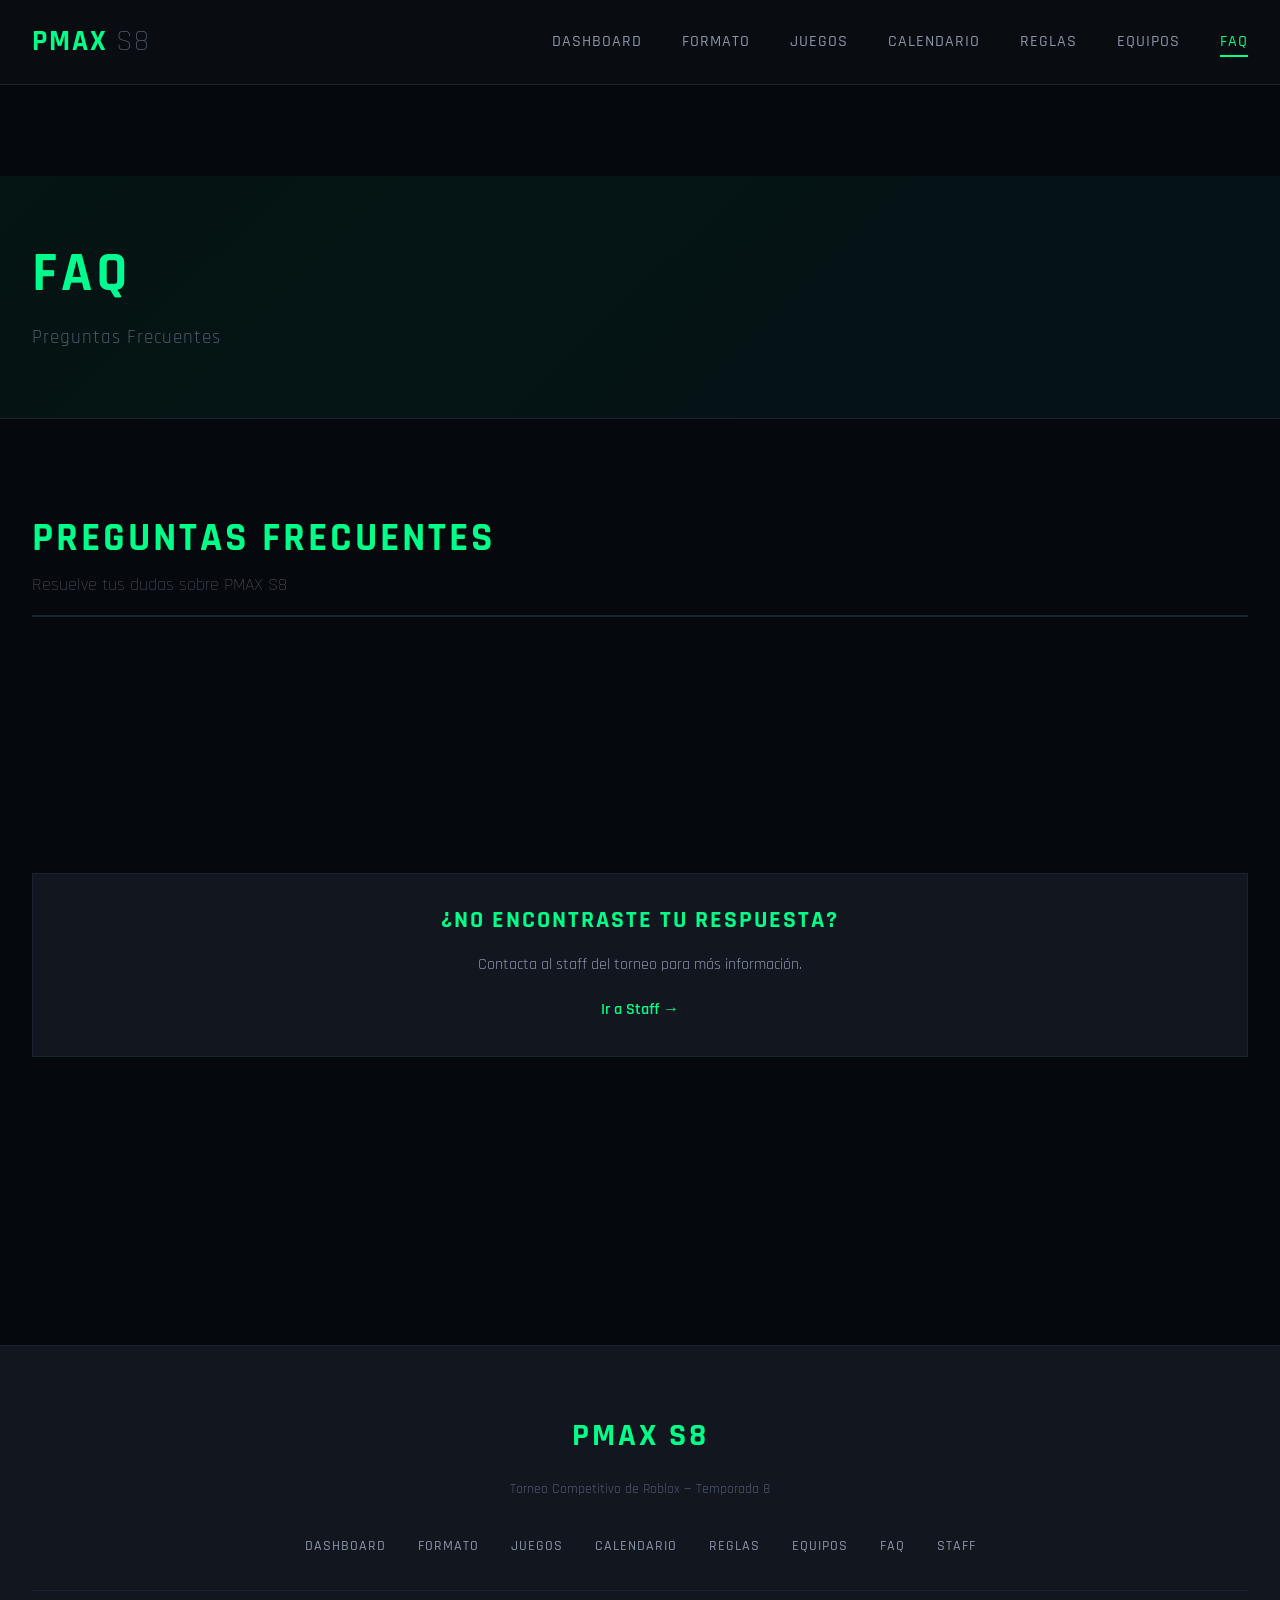
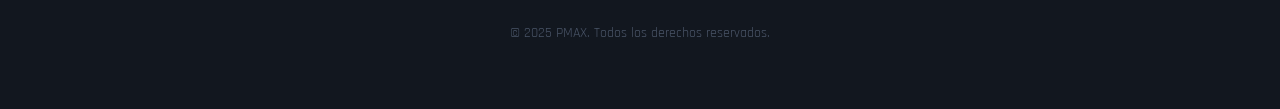
==== pages/faq.html @ 9d2739aa "Create faq.html" ====
<!DOCTYPE html>
<html lang="es">
<head>
    <meta charset="UTF-8">
    <meta name="viewport" content="width=device-width, initial-scale=1.0">
    <title>FAQ — PMAX S8</title>
    <link rel="preconnect" href="https://fonts.googleapis.com">
    <link rel="preconnect" href="https://fonts.gstatic.com" crossorigin>
    <link href="https://fonts.googleapis.com/css2?family=Rajdhani:wght@300;400;500;600;700&family=JetBrains+Mono:wght@400;500;600;700&display=swap" rel="stylesheet">
    <link rel="stylesheet" href="../css/base.css">
    <link rel="stylesheet" href="../css/components.css">
</head>
<body>
    <header>
        <nav>
            <div class="logo">PMAX <span>S8</span></div>
            <button class="menu-toggle" aria-label="Toggle menu">☰</button>
            <ul class="nav-links">
                <li><a href="../index.html">Dashboard</a></li>
                <li><a href="formato.html">Formato</a></li>
                <li><a href="juegos.html">Juegos</a></li>
                <li><a href="calendario.html">Calendario</a></li>
                <li><a href="reglas.html">Reglas</a></li>
                <li><a href="equipos.html">Equipos</a></li>
                <li><a href="faq.html">FAQ</a></li>
            </ul>
        </nav>
    </header>

    <main class="page-content">
        <section class="page-hero">
            <div class="container">
                <h1>FAQ</h1>
                <p>Preguntas Frecuentes</p>
            </div>
        </section>

        <section class="section">
            <div class="container">
                <div class="section-header">
                    <h2 class="section-title">Preguntas Frecuentes</h2>
                    <p class="section-subtitle">Resuelve tus dudas sobre PMAX S8</p>
                </div>

                <div id="faq-container">
                    <!-- Cargado dinámicamente desde faq.json -->
                </div>
            </div>
        </section>

        <section class="section">
            <div class="container">
                <div class="card text-center">
                    <h3 class="card-title">¿No encontraste tu respuesta?</h3>
                    <div class="card-content">
                        <p>Contacta al staff del torneo para más información.</p>
                        <p class="mt-sm"><a href="staff.html" style="color: var(--primary); font-weight: 600;">Ir a Staff →</a></p>
                    </div>
                </div>
            </div>
        </section>
    </main>

    <footer>
        <div class="footer-content">
            <div class="footer-brand">PMAX S8</div>
            <p class="footer-text">Torneo Competitivo de Roblox — Temporada 8</p>
            
            <ul class="footer-links">
                <li><a href="../index.html">Dashboard</a></li>
                <li><a href="formato.html">Formato</a></li>
                <li><a href="juegos.html">Juegos</a></li>
                <li><a href="calendario.html">Calendario</a></li>
                <li><a href="reglas.html">Reglas</a></li>
                <li><a href="equipos.html">Equipos</a></li>
                <li><a href="faq.html">FAQ</a></li>
                <li><a href="staff.html">Staff</a></li>
            </ul>

            <div class="copyright">
                © 2025 PMAX. Todos los derechos reservados.
            </div>
        </div>
    </footer>

    <script src="../js/nav.js"></script>
    <script src="../js/data.js"></script>
    <script>
        // Cargar FAQ
        document.addEventListener('DOMContentLoaded', function() {
            PMAX_DATA.renderFAQ();
        });
    </script>
</body>
</html>
---- css/base.css ----
/* ===========================
   PMAX S8 - BASE STYLES
   Variables, Reset, Utilities
   =========================== */

:root {
    /* Colors */
    --primary: #00ff88;
    --primary-dark: #00cc6a;
    --bg-dark: #0a0e14;
    --bg-darker: #05080c;
    --bg-card: #12171f;
    --text-primary: #ffffff;
    --text-secondary: #8892a6;
    --text-muted: #4a5568;
    --border: #1a2332;
    --accent: #ff3366;
    --accent-blue: #00d4ff;
    
    /* Spacing */
    --spacing-xs: 0.5rem;
    --spacing-sm: 1rem;
    --spacing-md: 2rem;
    --spacing-lg: 4rem;
    --spacing-xl: 6rem;
    
    /* Typography */
    --font-display: 'Rajdhani', sans-serif;
    --font-mono: 'JetBrains Mono', monospace;
    
    /* Transitions */
    --transition-fast: 0.2s ease;
    --transition-normal: 0.3s ease;
    --transition-slow: 0.5s ease;
}

/* Reset */
* {
    margin: 0;
    padding: 0;
    box-sizing: border-box;
}

html {
    scroll-behavior: smooth;
}

body {
    font-family: var(--font-display);
    background: var(--bg-darker);
    color: var(--text-primary);
    line-height: 1.6;
    overflow-x: hidden;
}

/* Typography */
h1, h2, h3, h4, h5, h6 {
    font-weight: 700;
    line-height: 1.2;
}

a {
    color: inherit;
    text-decoration: none;
}

img {
    max-width: 100%;
    height: auto;
    display: block;
}

/* Utilities */
.container {
    max-width: 1400px;
    margin: 0 auto;
    padding: 0 var(--spacing-md);
}

.section {
    padding: var(--spacing-xl) 0;
}

.text-center { text-align: center; }
.text-primary { color: var(--primary); }
.text-muted { color: var(--text-muted); }
.mono { font-family: var(--font-mono); }

.mb-xs { margin-bottom: var(--spacing-xs); }
.mb-sm { margin-bottom: var(--spacing-sm); }
.mb-md { margin-bottom: var(--spacing-md); }
.mb-lg { margin-bottom: var(--spacing-lg); }

.mt-xs { margin-top: var(--spacing-xs); }
.mt-sm { margin-top: var(--spacing-sm); }
.mt-md { margin-top: var(--spacing-md); }
.mt-lg { margin-top: var(--spacing-lg); }

/* Grid system */
.grid {
    display: grid;
    gap: var(--spacing-md);
}

.grid-2 { grid-template-columns: repeat(2, 1fr); }
.grid-3 { grid-template-columns: repeat(3, 1fr); }
.grid-4 { grid-template-columns: repeat(4, 1fr); }

/* Responsive */
@media (max-width: 968px) {
    .grid-2, .grid-3, .grid-4 {
        grid-template-columns: 1fr;
    }
}

/* Animations */
@keyframes fadeIn {
    from { opacity: 0; }
    to { opacity: 1; }
}

@keyframes slideDown {
    from { transform: translateY(-100%); }
    to { transform: translateY(0); }
}

@keyframes fadeInUp {
    from {
        opacity: 0;
        transform: translateY(30px);
    }
    to {
        opacity: 1;
        transform: translateY(0);
    }
}

@keyframes pulse {
    0%, 100% { box-shadow: 0 0 0 0 rgba(0, 255, 136, 0.4); }
    50% { box-shadow: 0 0 0 10px rgba(0, 255, 136, 0); }
}
---- css/components.css ----
/* ===========================
   PMAX S8 - COMPONENTS
   Reusable UI Components
   =========================== */

/* HEADER & NAV */
header {
    position: fixed;
    top: 0;
    width: 100%;
    background: rgba(10, 14, 20, 0.95);
    backdrop-filter: blur(10px);
    border-bottom: 1px solid var(--border);
    z-index: 1000;
    animation: slideDown var(--transition-slow);
}

nav {
    max-width: 1400px;
    margin: 0 auto;
    padding: 1.2rem 2rem;
    display: flex;
    justify-content: space-between;
    align-items: center;
}

.logo {
    font-size: 1.8rem;
    font-weight: 700;
    letter-spacing: 2px;
    color: var(--primary);
    text-transform: uppercase;
}

.logo span {
    color: var(--text-muted);
    font-weight: 300;
}

.nav-links {
    display: flex;
    gap: 2.5rem;
    list-style: none;
}

.nav-links a {
    color: var(--text-secondary);
    font-weight: 500;
    font-size: 1rem;
    text-transform: uppercase;
    letter-spacing: 1px;
    transition: color var(--transition-normal);
    position: relative;
}

.nav-links a::after {
    content: '';
    position: absolute;
    bottom: -5px;
    left: 0;
    width: 0;
    height: 2px;
    background: var(--primary);
    transition: width var(--transition-normal);
}

.nav-links a:hover,
.nav-links a.active {
    color: var(--primary);
}

.nav-links a:hover::after,
.nav-links a.active::after {
    width: 100%;
}

/* Mobile menu toggle */
.menu-toggle {
    display: none;
    background: none;
    border: none;
    color: var(--primary);
    font-size: 1.5rem;
    cursor: pointer;
}

@media (max-width: 968px) {
    .menu-toggle {
        display: block;
    }

    .nav-links {
        display: none;
        position: absolute;
        top: 100%;
        left: 0;
        right: 0;
        background: var(--bg-dark);
        flex-direction: column;
        padding: 2rem;
        border-bottom: 1px solid var(--border);
    }

    .nav-links.active {
        display: flex;
    }
}

/* SECTION HEADER */
.section-header {
    margin-bottom: var(--spacing-lg);
    border-bottom: 2px solid var(--border);
    padding-bottom: var(--spacing-sm);
}

.section-title {
    font-size: 2.5rem;
    font-weight: 700;
    text-transform: uppercase;
    letter-spacing: 3px;
    color: var(--primary);
}

.section-subtitle {
    font-size: 1.1rem;
    color: var(--text-muted);
    margin-top: var(--spacing-xs);
    font-weight: 300;
}

/* CARDS */
.card {
    background: var(--bg-card);
    border: 1px solid var(--border);
    padding: var(--spacing-md);
    transition: all var(--transition-normal);
    position: relative;
    overflow: hidden;
}

.card::before {
    content: '';
    position: absolute;
    top: 0;
    left: 0;
    width: 4px;
    height: 100%;
    background: var(--primary);
    transform: scaleY(0);
    transition: transform var(--transition-normal);
}

.card:hover {
    border-color: var(--primary);
    transform: translateX(5px);
}

.card:hover::before {
    transform: scaleY(1);
}

.card-title {
    font-size: 1.5rem;
    font-weight: 700;
    text-transform: uppercase;
    letter-spacing: 2px;
    margin-bottom: var(--spacing-sm);
    color: var(--primary);
}

.card-content {
    color: var(--text-secondary);
    line-height: 1.8;
}

/* TABLES */
.table {
    width: 100%;
    border-collapse: separate;
    border-spacing: 0;
    background: var(--bg-card);
    border: 1px solid var(--border);
}

.table thead {
    background: rgba(0, 255, 136, 0.05);
}

.table th {
    padding: 1.2rem 1.5rem;
    text-align: left;
    font-weight: 700;
    text-transform: uppercase;
    letter-spacing: 1px;
    font-size: 0.9rem;
    color: var(--primary);
    border-bottom: 2px solid var(--primary);
}

.table td {
    padding: 1.2rem 1.5rem;
    border-bottom: 1px solid var(--border);
    color: var(--text-secondary);
    font-weight: 500;
}

.table tr:hover td {
    background: rgba(0, 255, 136, 0.03);
    color: var(--text-primary);
}

.table .rank {
    font-weight: 700;
    color: var(--primary);
    font-size: 1.2rem;
}

.table .team-name {
    font-weight: 700;
    color: var(--text-primary);
}

/* BADGES */
.badge {
    display: inline-block;
    padding: 0.5rem 1rem;
    background: rgba(0, 255, 136, 0.1);
    border: 1px solid var(--primary);
    border-radius: 4px;
    font-size: 0.85rem;
    font-weight: 600;
    letter-spacing: 1px;
    text-transform: uppercase;
}

.badge.accent {
    background: rgba(255, 51, 102, 0.1);
    border-color: var(--accent);
    color: var(--accent);
}

/* LISTS */
.styled-list {
    list-style: none;
}

.styled-list li {
    padding: 0.8rem 0;
    padding-left: 1.5rem;
    color: var(--text-secondary);
    position: relative;
    border-bottom: 1px solid rgba(255, 255, 255, 0.05);
}

.styled-list li:last-child {
    border-bottom: none;
}

.styled-list li::before {
    content: '▸';
    position: absolute;
    left: 0;
    color: var(--primary);
    font-weight: 700;
}

/* FOOTER */
footer {
    background: var(--bg-card);
    border-top: 1px solid var(--border);
    padding: var(--spacing-lg) var(--spacing-md);
    margin-top: var(--spacing-xl);
    text-align: center;
}

.footer-content {
    max-width: 1400px;
    margin: 0 auto;
}

.footer-brand {
    font-size: 2rem;
    font-weight: 700;
    letter-spacing: 3px;
    color: var(--primary);
    margin-bottom: var(--spacing-sm);
}

.footer-text {
    color: var(--text-muted);
    font-size: 0.9rem;
    margin-bottom: var(--spacing-md);
}

.footer-links {
    display: flex;
    justify-content: center;
    gap: 2rem;
    list-style: none;
    margin-bottom: var(--spacing-md);
    flex-wrap: wrap;
}

.footer-links a {
    color: var(--text-secondary);
    font-weight: 500;
    text-transform: uppercase;
    letter-spacing: 1px;
    font-size: 0.9rem;
    transition: color var(--transition-normal);
}

.footer-links a:hover {
    color: var(--primary);
}

.copyright {
    color: var(--text-muted);
    font-size: 0.85rem;
    margin-top: var(--spacing-md);
    padding-top: var(--spacing-md);
    border-top: 1px solid var(--border);
}

/* PAGE CONTENT */
.page-content {
    margin-top: 80px;
    min-height: calc(100vh - 300px);
    padding: var(--spacing-xl) 0;
}

/* HERO (optional for pages) */
.page-hero {
    padding: var(--spacing-lg) 0;
    background: 
        linear-gradient(135deg, rgba(0, 255, 136, 0.05) 0%, rgba(0, 212, 255, 0.05) 100%),
        var(--bg-darker);
    border-bottom: 1px solid var(--border);
}

.page-hero h1 {
    font-size: 3.5rem;
    font-weight: 700;
    letter-spacing: 4px;
    text-transform: uppercase;
    margin-bottom: var(--spacing-sm);
    background: linear-gradient(135deg, var(--primary) 0%, var(--accent-blue) 100%);
    -webkit-background-clip: text;
    -webkit-text-fill-color: transparent;
    background-clip: text;
}

.page-hero p {
    font-size: 1.2rem;
    color: var(--text-muted);
    letter-spacing: 1px;
}
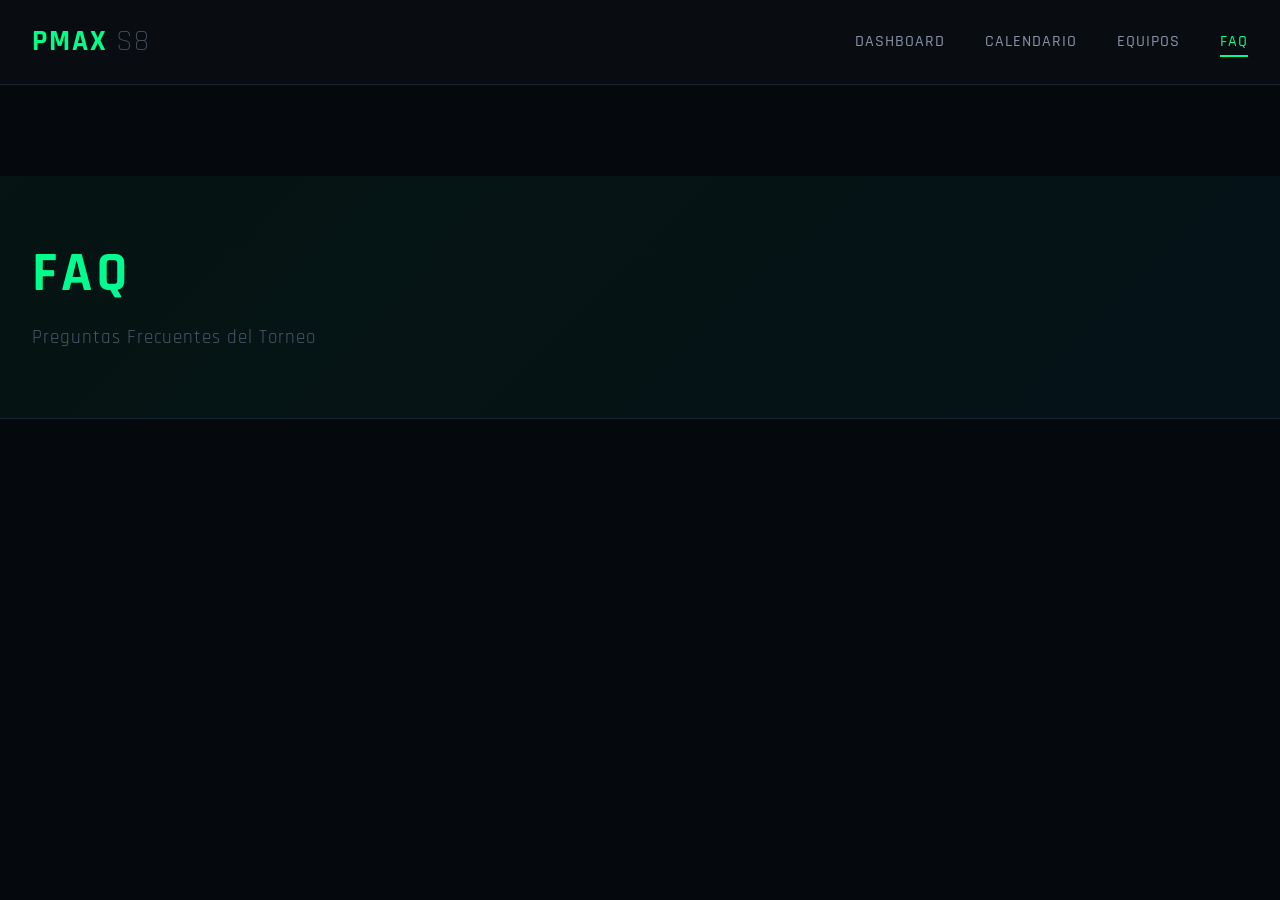
==== commit 8ec290d5: "Update faq.html" ====
--- a/pages/faq.html
+++ b/pages/faq.html
@@ -4,9 +4,7 @@
     <meta charset="UTF-8">
     <meta name="viewport" content="width=device-width, initial-scale=1.0">
     <title>FAQ — PMAX S8</title>
-    <link rel="preconnect" href="https://fonts.googleapis.com">
-    <link rel="preconnect" href="https://fonts.gstatic.com" crossorigin>
-    <link href="https://fonts.googleapis.com/css2?family=Rajdhani:wght@300;400;500;600;700&family=JetBrains+Mono:wght@400;500;600;700&display=swap" rel="stylesheet">
+    <link href="https://fonts.googleapis.com/css2?family=Rajdhani:wght@400;600;700&family=JetBrains+Mono:wght@400;500&display=swap" rel="stylesheet">
     <link rel="stylesheet" href="../css/base.css">
     <link rel="stylesheet" href="../css/components.css">
 </head>
@@ -14,15 +12,11 @@
     <header>
         <nav>
             <div class="logo">PMAX <span>S8</span></div>
-            <button class="menu-toggle" aria-label="Toggle menu">☰</button>
             <ul class="nav-links">
                 <li><a href="../index.html">Dashboard</a></li>
-                <li><a href="formato.html">Formato</a></li>
-                <li><a href="juegos.html">Juegos</a></li>
                 <li><a href="calendario.html">Calendario</a></li>
-                <li><a href="reglas.html">Reglas</a></li>
                 <li><a href="equipos.html">Equipos</a></li>
-                <li><a href="faq.html">FAQ</a></li>
+                <li><a href="faq.html" class="active">FAQ</a></li>
             </ul>
         </nav>
     </header>
@@ -31,64 +25,23 @@
         <section class="page-hero">
             <div class="container">
                 <h1>FAQ</h1>
-                <p>Preguntas Frecuentes</p>
+                <p>Preguntas Frecuentes del Torneo</p>
             </div>
         </section>
 
         <section class="section">
             <div class="container">
-                <div class="section-header">
-                    <h2 class="section-title">Preguntas Frecuentes</h2>
-                    <p class="section-subtitle">Resuelve tus dudas sobre PMAX S8</p>
-                </div>
-
                 <div id="faq-container">
-                    <!-- Cargado dinámicamente desde faq.json -->
-                </div>
-            </div>
-        </section>
-
-        <section class="section">
-            <div class="container">
-                <div class="card text-center">
-                    <h3 class="card-title">¿No encontraste tu respuesta?</h3>
-                    <div class="card-content">
-                        <p>Contacta al staff del torneo para más información.</p>
-                        <p class="mt-sm"><a href="staff.html" style="color: var(--primary); font-weight: 600;">Ir a Staff →</a></p>
                     </div>
-                </div>
             </div>
         </section>
     </main>
 
-    <footer>
-        <div class="footer-content">
-            <div class="footer-brand">PMAX S8</div>
-            <p class="footer-text">Torneo Competitivo de Roblox — Temporada 8</p>
-            
-            <ul class="footer-links">
-                <li><a href="../index.html">Dashboard</a></li>
-                <li><a href="formato.html">Formato</a></li>
-                <li><a href="juegos.html">Juegos</a></li>
-                <li><a href="calendario.html">Calendario</a></li>
-                <li><a href="reglas.html">Reglas</a></li>
-                <li><a href="equipos.html">Equipos</a></li>
-                <li><a href="faq.html">FAQ</a></li>
-                <li><a href="staff.html">Staff</a></li>
-            </ul>
-
-            <div class="copyright">
-                © 2025 PMAX. Todos los derechos reservados.
-            </div>
-        </div>
-    </footer>
-
     <script src="../js/nav.js"></script>
     <script src="../js/data.js"></script>
     <script>
-        // Cargar FAQ
-        document.addEventListener('DOMContentLoaded', function() {
-            PMAX_DATA.renderFAQ();
+        document.addEventListener('DOMContentLoaded', () => {
+            if (window.PmaxApp) PmaxApp.renderFAQ();
         });
     </script>
 </body>
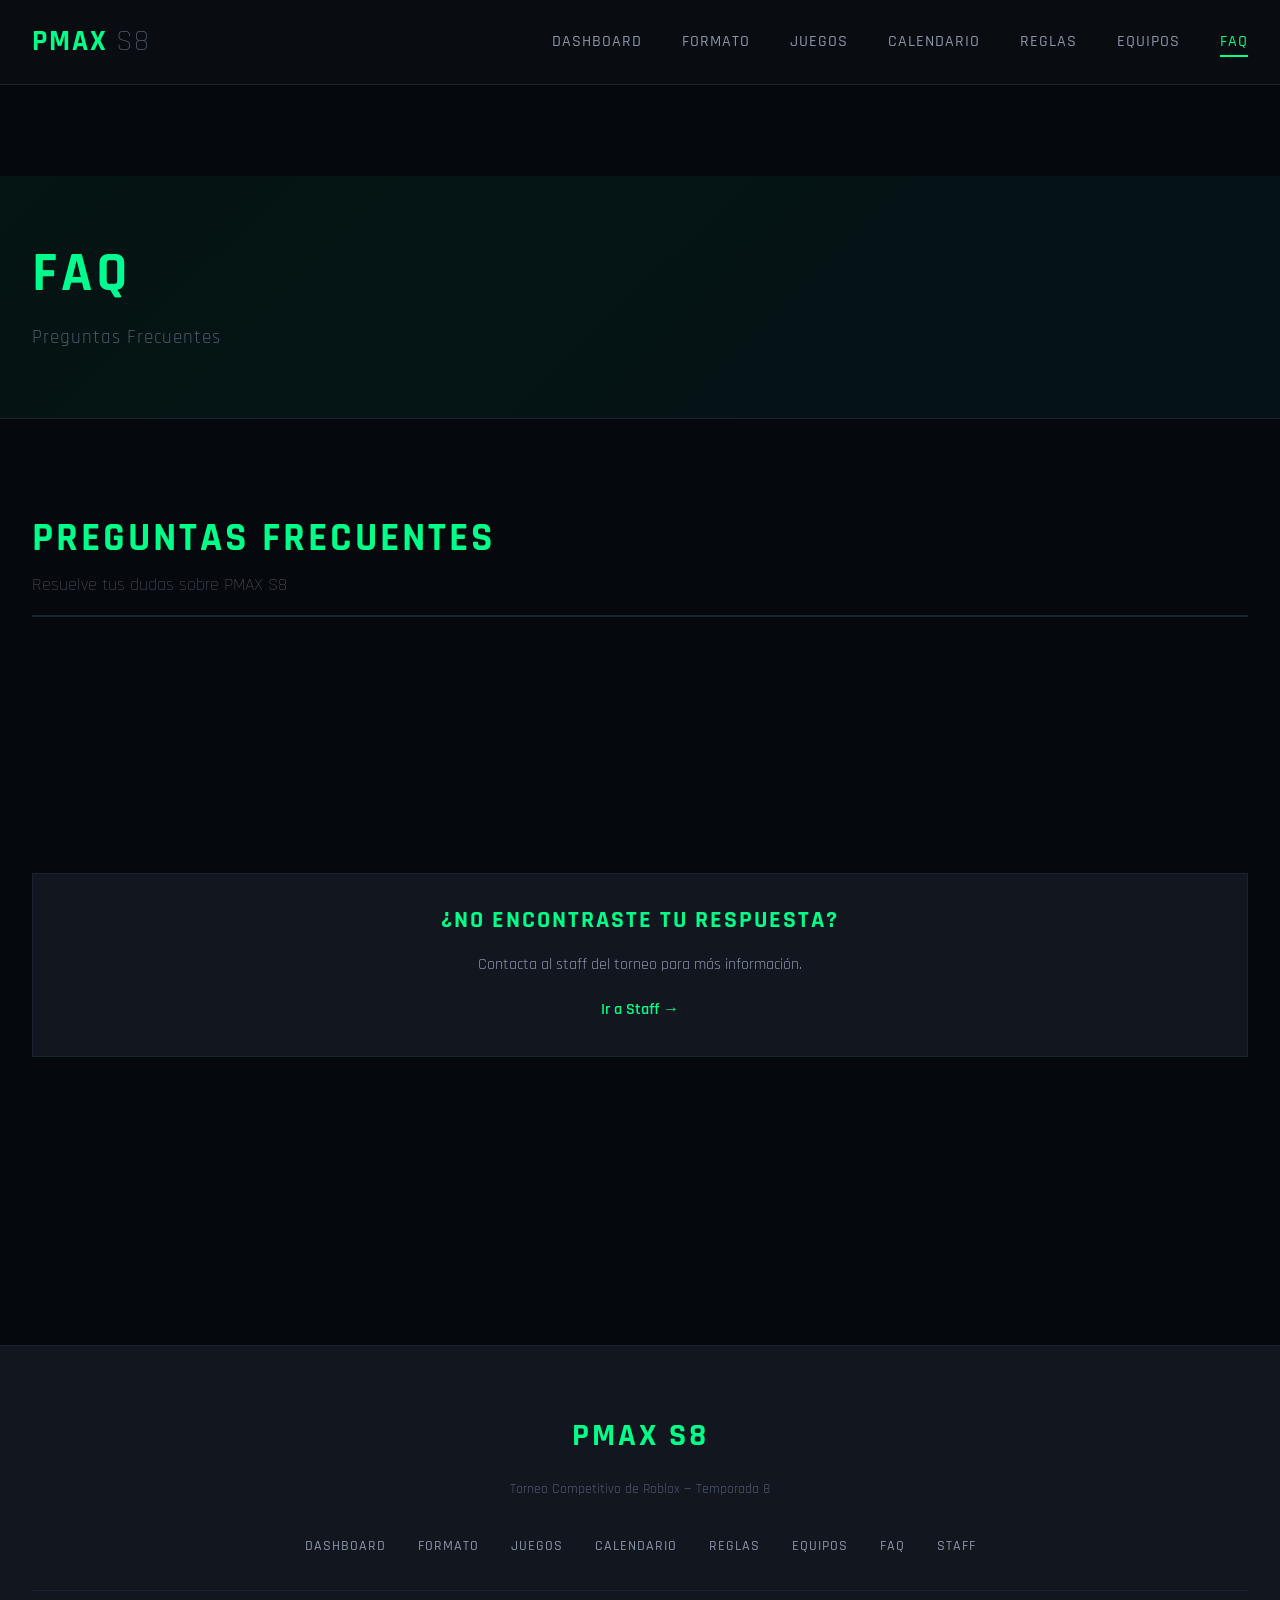
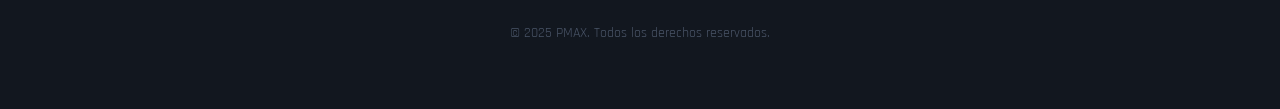
==== commit f7405094: "Update faq.html" ====
--- a/pages/faq.html
+++ b/pages/faq.html
@@ -4,7 +4,9 @@
     <meta charset="UTF-8">
     <meta name="viewport" content="width=device-width, initial-scale=1.0">
     <title>FAQ — PMAX S8</title>
-    <link href="https://fonts.googleapis.com/css2?family=Rajdhani:wght@400;600;700&family=JetBrains+Mono:wght@400;500&display=swap" rel="stylesheet">
+    <link rel="preconnect" href="https://fonts.googleapis.com">
+    <link rel="preconnect" href="https://fonts.gstatic.com" crossorigin>
+    <link href="https://fonts.googleapis.com/css2?family=Rajdhani:wght@300;400;500;600;700&family=JetBrains+Mono:wght@400;500;600;700&display=swap" rel="stylesheet">
     <link rel="stylesheet" href="../css/base.css">
     <link rel="stylesheet" href="../css/components.css">
 </head>
@@ -12,11 +14,15 @@
     <header>
         <nav>
             <div class="logo">PMAX <span>S8</span></div>
+            <button class="menu-toggle" aria-label="Toggle menu">☰</button>
             <ul class="nav-links">
                 <li><a href="../index.html">Dashboard</a></li>
+                <li><a href="formato.html">Formato</a></li>
+                <li><a href="juegos.html">Juegos</a></li>
                 <li><a href="calendario.html">Calendario</a></li>
+                <li><a href="reglas.html">Reglas</a></li>
                 <li><a href="equipos.html">Equipos</a></li>
-                <li><a href="faq.html" class="active">FAQ</a></li>
+                <li><a href="faq.html">FAQ</a></li>
             </ul>
         </nav>
     </header>
@@ -25,23 +31,64 @@
         <section class="page-hero">
             <div class="container">
                 <h1>FAQ</h1>
-                <p>Preguntas Frecuentes del Torneo</p>
+                <p>Preguntas Frecuentes</p>
             </div>
         </section>
 
         <section class="section">
             <div class="container">
+                <div class="section-header">
+                    <h2 class="section-title">Preguntas Frecuentes</h2>
+                    <p class="section-subtitle">Resuelve tus dudas sobre PMAX S8</p>
+                </div>
+
                 <div id="faq-container">
+                    <!-- Cargado dinámicamente desde faq.json -->
+                </div>
+            </div>
+        </section>
+
+        <section class="section">
+            <div class="container">
+                <div class="card text-center">
+                    <h3 class="card-title">¿No encontraste tu respuesta?</h3>
+                    <div class="card-content">
+                        <p>Contacta al staff del torneo para más información.</p>
+                        <p class="mt-sm"><a href="staff.html" style="color: var(--primary); font-weight: 600;">Ir a Staff →</a></p>
                     </div>
+                </div>
             </div>
         </section>
     </main>
 
+    <footer>
+        <div class="footer-content">
+            <div class="footer-brand">PMAX S8</div>
+            <p class="footer-text">Torneo Competitivo de Roblox — Temporada 8</p>
+            
+            <ul class="footer-links">
+                <li><a href="../index.html">Dashboard</a></li>
+                <li><a href="formato.html">Formato</a></li>
+                <li><a href="juegos.html">Juegos</a></li>
+                <li><a href="calendario.html">Calendario</a></li>
+                <li><a href="reglas.html">Reglas</a></li>
+                <li><a href="equipos.html">Equipos</a></li>
+                <li><a href="faq.html">FAQ</a></li>
+                <li><a href="staff.html">Staff</a></li>
+            </ul>
+
+            <div class="copyright">
+                © 2025 PMAX. Todos los derechos reservados.
+            </div>
+        </div>
+    </footer>
+
     <script src="../js/nav.js"></script>
     <script src="../js/data.js"></script>
     <script>
-        document.addEventListener('DOMContentLoaded', () => {
-            if (window.PmaxApp) PmaxApp.renderFAQ();
+        // Cargar FAQ
+        document.addEventListener('DOMContentLoaded', function() {
+            PMAX_DATA.renderFAQ();
         });
     </script>
 </body>
